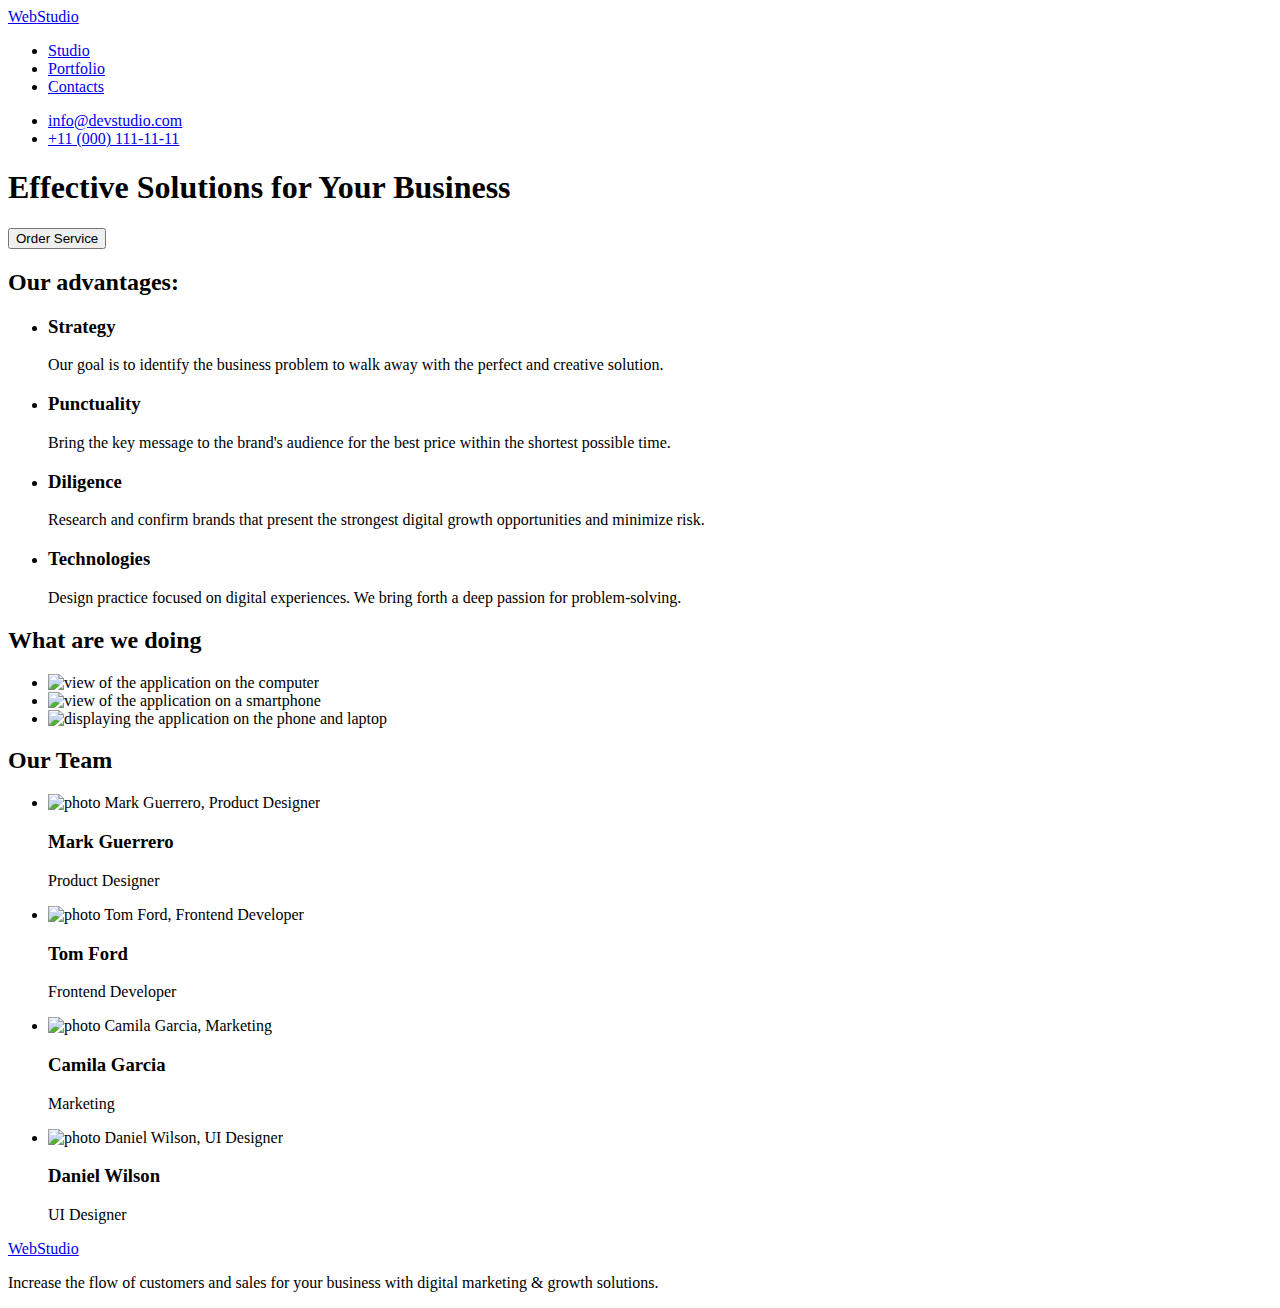
==== index.html @ 9c66ba85 "Add files via upload" ====
<!DOCTYPE html>
<html lang="en">
  <head>
    <meta charset="UTF-8" />
    <meta http-equiv="X-UA-Compatible" content="IE=edge" />
    <meta name="viewport" content="width=device-width, initial-scale=1.0" />
    <title>Studio</title>
    <link
      href="https://fonts.googleapis.com/css2?family=Raleway:wght@800&family=Roboto:wght@400;500;700;900&display=swap"
      rel="stylesheet"
    />
    <link
      rel="stylesheet"
      href="https://cdnjs.cloudflare.com/ajax/libs/modern-normalize/1.1.0/modern-normalize.min.css"
      integrity="sha512-wpPYUAdjBVSE4KJnH1VR1HeZfpl1ub8YT/NKx4PuQ5NmX2tKuGu6U/JRp5y+Y8XG2tV+wKQpNHVUX03MfMFn9Q=="
      crossorigin="anonymous"
      referrerpolicy="no-referrer"
    />
    <link rel="stylesheet" href="./css/styles.css" />
  </head>
  <body class="primary-style">
    <header>
      <div class="container">
        <nav class="navigation-style">
          <a href="./index.html">
            <span class="logo-web">Web</span><span class="logo-studio">Studio</span></a
          >
          <ul class="nav-transition list">
            <li class="item">
              <a class="transition" href="./index.html">Studio</a>
            </li>
            <li class="item">
              <a class="transition" href="./portfolio.html">Portfolio</a>
            </li>
            <li class="item">
              <a class="transition" href="#">Contacts</a>
            </li>
          </ul>
        </nav>
        <ul class="contacts-style-item">
          <li class="list item">
            <a class="contacts" href="mailto:info@devstudio.com">info@devstudio.com</a>
          </li>
          <li class="list item">
            <a class="contacts" href="tel:+11(000)111-11-11">+11 (000) 111-11-11</a>
          </li>
        </ul>
      </div>
      <div class="header-shadow"></div>
    </header>
    <main>
      <section class="hero">
        <div class="container-hero">
          <h1 class="hero-text">Effective Solutions for Your Business</h1>
          <button class="hero-order" type="button">Order Service</button>
        </div>
      </section>
      <section class="advantages-style">
        <div class="container">
          <h2 class="visually-hidden">Our advantages:</h2>
          <ul class="list advantages-item">
            <li class="item">
              <h3 class="advantages-headline item">Strategy</h3>
              <p class="advantages-text item">
                Our goal is to identify the business problem to walk away with the perfect and
                creative solution.
              </p>
            </li>
            <li class="item">
              <h3 class="advantages-headline item">Punctuality</h3>
              <p class="advantages-text item">
                Bring the key message to the brand's audience for the best price within the shortest
                possible time.
              </p>
            </li>
            <li class="item">
              <h3 class="advantages-headline">Diligence</h3>
              <p class="advantages-text">
                Research and confirm brands that present the strongest digital growth opportunities
                and minimize risk.
              </p>
            </li>
            <li class="item">
              <h3 class="advantages-headline">Technologies</h3>
              <p class="advantages-text">
                Design practice focused on digital experiences. We bring forth a deep passion for
                problem-solving.
              </p>
            </li>
          </ul>
        </div>
      </section>
      <section class="profile">
        <div class="container">
            <h2 class="job-profile">What are we doing</h2>
          <ul class="list job-profile-img">
            <li class="item">
              <img
                src="./img/mac.jpg"
                alt="view of the application on the computer"
                width="360"
                height="300"
              />
            </li>
            <li class="item">
              <img
                src="./img/phone.jpg"
                alt="view of the application on a smartphone"
                width="360"
                height="300"
              />
            </li>
            <li>
              <img
                src="./img/laptop-and-phone.jpg"
                alt="displaying the application on the phone and laptop"
                width="360"
                height="300"
              />
            </li>
          </ul>
        </div>
      </section>
      <section class="section-teem-workers">
        <div class="container">
          <h2 class="teem-workers">Our Team</h2>
          <ul class="list teem-workers-flex">
            <li class="workers-bg-color">
              <img
                src="./img/mark-guerrero-photo.jpg"
                alt="photo Mark Guerrero, Product Designer"
                width="264"
                height="260"
              />
              <div class="workers-data">
              <h3 class="workers">Mark Guerrero</h3>
              <p class="position-workers">Product Designer</p>
              </div>
            </li>
            
            <li class="workers-bg-color">
              <img
                src="./img/tom-ford-photo.jpg"
                alt="photo Tom Ford, Frontend Developer"
                width="264"
                height="260"
              />
              <div class="workers-data">
              <h3 class="workers">Tom Ford</h3>
              <p class="position-workers">Frontend Developer</p>
              </div>
            </li>
            <li class="workers-bg-color">
              <img
                src="./img/camila-garcia-photo.jpg"
                alt="photo Camila Garcia, Marketing"
                width="264"
                height="260"
              />
              <div class="workers-data">
              <h3 class="workers">Camila Garcia</h3>
              <p class="position-workers">Marketing</p>
              </div>
            </li>
            <li class="workers-bg-color">
              <img
                src="./img/daniel-wilson-photo.jpg"
                alt="photo Daniel Wilson, UI Designer"
                width="264"
                height="260"
              />
              <div class="workers-data">
              <h3 class="workers">Daniel Wilson</h3>
              <p class="position-workers">UI Designer</p>
              </div>
            </li>
          </ul>
        </div>
      </section>
    </main>
    <footer class="end-page">
      <a href="./index.html">
        <span class="logo-web">Web</span><span class="logo-studio-end-page">Studio</span></a
      >
      <p class="end-page-text">
        Increase the flow of customers and sales for your business with digital marketing & growth
        solutions.
      </p>
    </footer>
  </body>
</html>
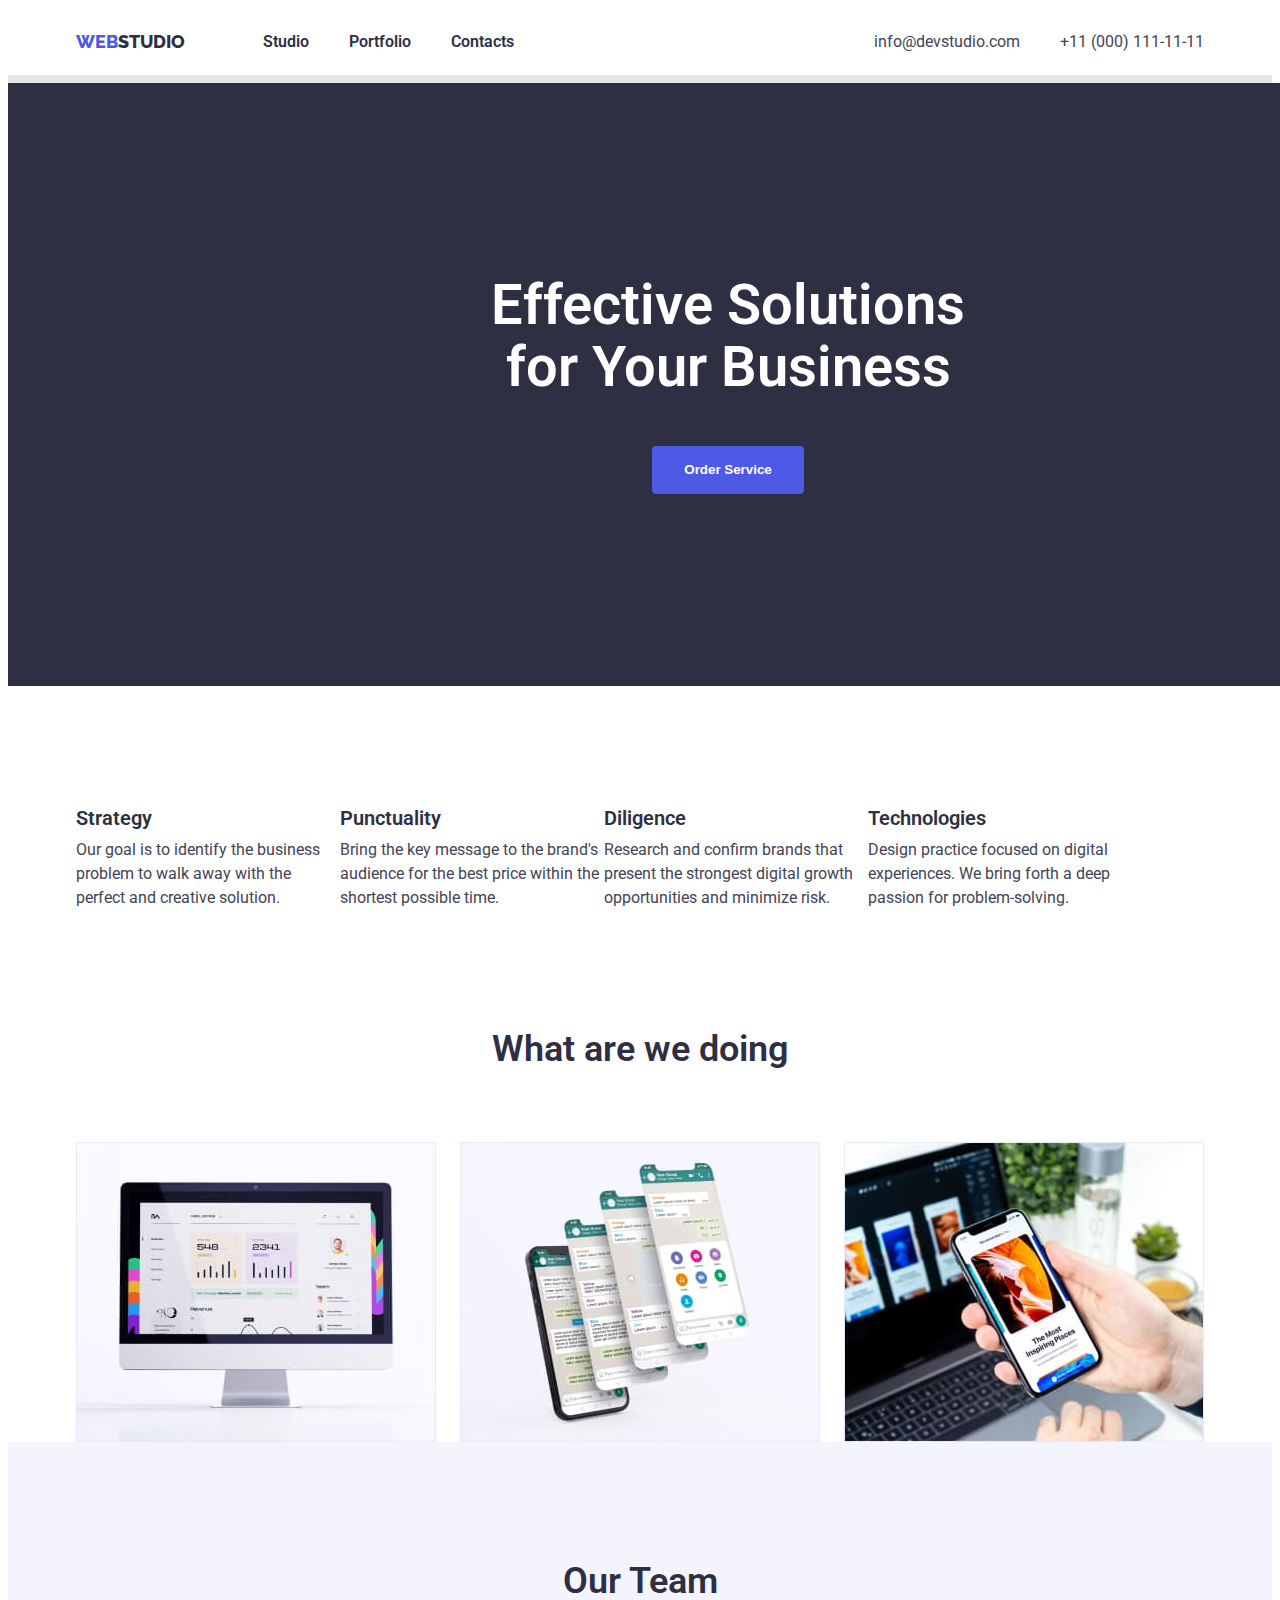
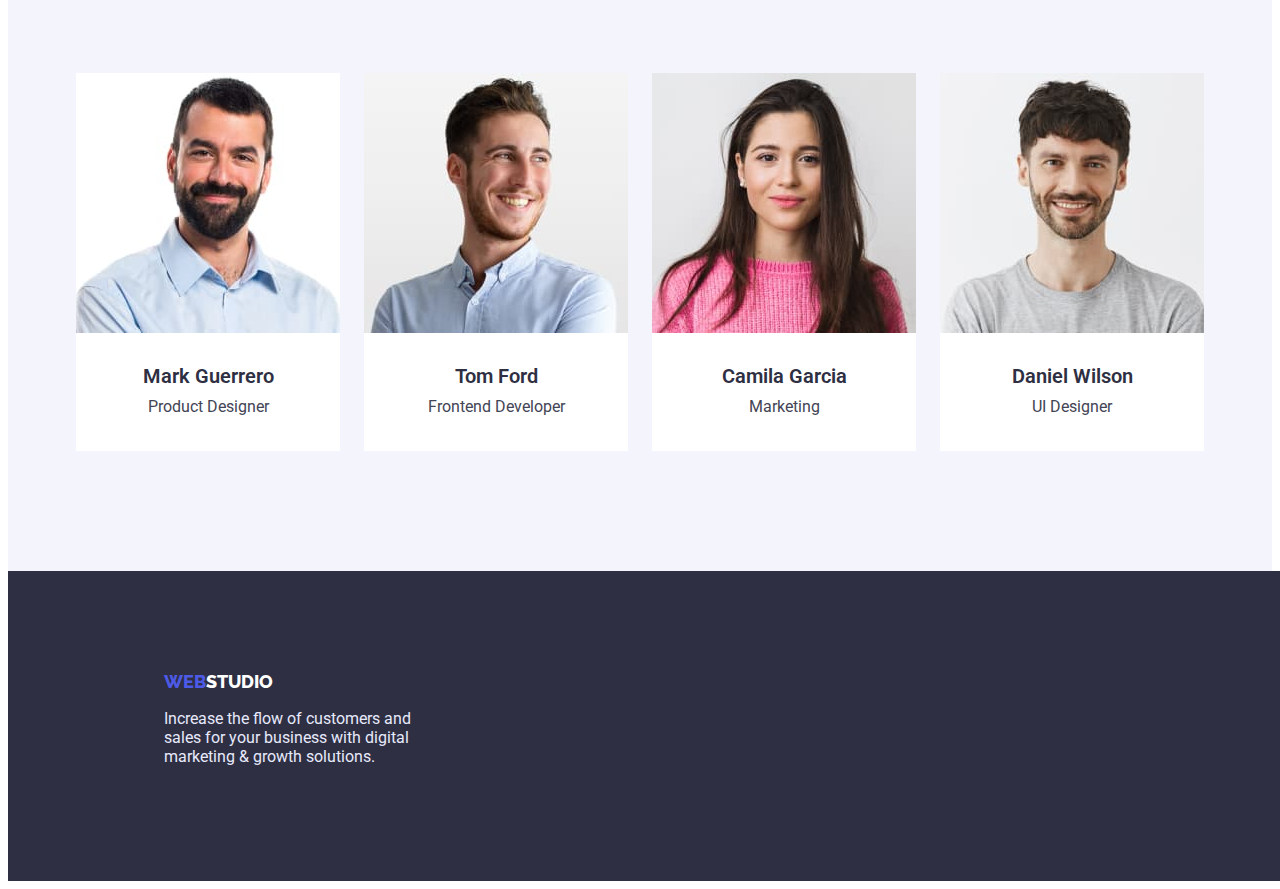
==== commit ab497ed7: "Переносить class="header-shadow в header" ====
--- a/index.html
+++ b/index.html
@@ -19,7 +19,7 @@
     <link rel="stylesheet" href="./css/styles.css" />
   </head>
   <body class="primary-style">
-    <header>
+    <header class="header-shadow">
       <div class="container">
         <nav class="navigation-style">
           <a href="./index.html">
--- a/css/styles.css
+++ b/css/styles.css
@@ -0,0 +1,419 @@
+/* COLORS */
+    /* IRIS, Primary Brand (CTAs Focused Active states Links) #4D5AE5*/
+    /* Navy blue, Dark,(Overlays Shadows Headings) #2E2F42*/
+    /* GREEN, Success (Valid fields Success messages) #31D0AA */
+    /* SLATE, Text (Body text) #434455 */
+    /* LIGHT SLATE, Subtle Text (Helper text Deemphasized text) #8E8F99*/
+    /* cornflower, Accent (Accent color Hairlines Subtle backgrounds) #E7E9FC*/
+    /* CLOUD, Light (Light mode backgrounds Light mode Dialogs/alerts) F4F4FD */
+    /* body color #434455 */
+
+*,
+*::before,
+*::after {
+    box-sizing: border-box;
+
+}
+
+    
+    /* root colors  */
+    :root {
+    --irish: #4D5AE5; --navyblue: #2E2F42; --success: #31D0AA; 
+    --slate: #434455; --lightsate: #8E8F99; --cornflower: #E7E9FC;
+    --clode: #F4F4FD; --body: #434455; --body-bg-color: #ffffff; 
+    --button-hero-tc: #ffffff; --button-hero-active: #404BBF; 
+    --border-button-shadow: #E5E5E5;
+}
+
+/* toot font size */
+
+/* fonts */
+/* Primary-font "Roboto";, secondary-font - "Raleway" */
+:root {
+    --Primary-font: "Roboto";
+    --secondary-font: "Raleway";
+}
+a {
+    text-decoration: none;
+}
+
+h1,
+h2,
+h3,
+h4,
+h5,
+h6,
+p {
+    margin: 0;
+}
+
+img {
+    display: block;
+}
+
+.primary-style {
+    font-family: "Roboto", sans-serif;
+    background-color: var(--body-bg-color);
+    color: var(--body);   
+    font-weight: 400;
+}
+
+
+.list {
+    margin: 0;
+    padding: 0;
+    list-style: none;
+    text-decoration: none;
+}
+
+.container {
+    margin-left: auto;
+    margin-right: auto;
+    padding-left: 15px;
+    padding-right: 15px;
+    width: 1158px;
+
+}
+
+
+.logo-web {
+    text-transform: uppercase;
+    font-family: "Raleway", sans-serif;
+    color: var(--irish);
+    font-weight: 800;
+    font-size: 18px;
+    line-height: 1.2;
+}
+
+.logo-studio {
+    text-transform: uppercase;
+    color: var(--navyblue);
+    font-family: "Raleway", sans-serif;
+    font-weight: 800;
+    font-size: 18px;
+    line-height: 1.2;
+}
+
+header .container {
+    display: flex;
+    align-items: center;
+}
+
+.navigation-style {
+    display: flex;
+    align-items: center;
+    justify-content: left;
+}
+
+.header-shadow {
+    border-bottom: 4px solid var(--border-button-shadow);
+}
+.nav-transition {
+    display: flex;
+    margin-left: 78px;
+}
+
+.nav-transition .item+ .item {
+    margin-left: 40px;
+}
+
+.navigation-style {
+    color: var(--navyblue);
+    font: var(--Primary-fon), sans-serif;
+    font-weight: 600;
+    font-size: 16px
+}
+
+.navigation-style .transition {
+    display: block;
+    padding-top: 24px;
+    padding-bottom: 24px;
+    color: var(--navyblue);
+}
+
+.navigation-style .transition:hover,
+.navigation-style .transition:focus
+{ color: var(--slate);
+}
+
+.navigation-style .transition:active {
+    color: var(--irish);
+}
+
+.contacts {
+    color: var(--slate);
+    font-weight: 400;
+    font-size: 16px;
+    line-height: 1.5;
+    padding: 0;
+}
+
+.contacts:hover,
+.contacts:focus
+{ color: var(--irish);
+}
+
+.contacts-style-item {
+    display: flex;
+    padding-left: 0;
+    margin-left: auto;
+}
+
+.contacts-style-item .item+ .item {
+    margin-left: 40px;
+}
+
+/* main */
+
+.container-hero {
+    margin-left: auto;
+    margin-right: auto;
+    text-align: center;
+    padding: 192px 474px 291px;
+    background-color: var(--navyblue);
+    width: 1440px;
+    height: 603px;
+    top: 72px;
+}
+.hero-text {
+    color: var(--body-bg-color);
+    font-weight: 600;
+    font-size: 56px;
+    line-height: 1.1;
+    margin-bottom: 48px;
+}
+
+.visually-hidden { 
+    position: absolute; white-space: nowrap; width: 1px; height: 1px; overflow: hidden; border: 0; padding: 0; clip: rect(0 0 0 0); clip-path: inset(50%); margin: -1px; }
+
+.hero-order {
+    background-color: var(--irish);
+    color: var(--button-hero-tc);
+    font-weight: 600;
+    line-height: 1.2;
+    border-radius: 4px;
+    cursor: pointer;
+    border: none;
+    padding: 16px 32px;
+}
+
+.hero-order:hover,
+.hero-order:focus
+{
+    background-color: var(--button-hero-active);
+        color: var(--button-hero-tc);
+}
+
+.hero-order:active {
+    background-color: var(--button-hero-active);
+}
+
+
+/* advantages */
+
+.advantages-headline {
+    color: var(--navyblue);
+    font-weight: 600;
+    font-size: 20px;
+    line-height: 1.2;
+    margin-bottom: 8px;
+}
+
+.advantages-text{
+    color: var(--slate);
+    font-weight: 400;
+    font-size: 16px;
+    line-height: 1.5;
+}
+
+.advantages-item {
+    display: flex;
+    flex-wrap: wrap;
+    margin-top: 120px;
+    margin-bottom: 120px;
+}
+
+.advantages-item> .item {
+    flex-basis: calc((100%-72px) / 4)
+    /* margin-left: 24px; */
+}
+
+    /* text-align: center;
+    margin-left: 15px;
+    margin-top: 120px;
+    display: flex;
+    width: 264px; */
+
+    .advantages-item .item {
+    width: 264px
+}
+
+
+/* job-profile */
+
+.profile {
+    margin-top: 120px;
+}
+
+.job-profile {
+    color: var(--navyblue);
+    font-weight: 600;
+    font-size: 36px;
+    line-height: 1.1;
+    text-align: center;
+}
+
+.job-profile-img {
+    display: flex;
+    margin-top: 72px;
+    gap: 24px;
+}
+
+.job-profile-img .item {
+    flex-basis: calc((100% - 48px) / 3);
+}
+
+.section-teem-workers {
+    background-color: var(--clode);
+    padding-top: 120px;
+
+}
+
+.teem-workers {
+    color: var(--navyblue);
+    font-weight: 600;
+    font-size: 36px;
+    line-height: 1.1;
+    text-align: center;
+
+}
+
+.workers {
+    color: var(--navyblue);
+    font-weight: 600;
+    font-size: 20px;
+    line-height: 1.1;
+}
+
+.workers-bg-color {
+    background-color: var(--body-bg-color);
+}
+
+.position-workers {
+    color: var(--slate);
+    font-size: 16px;
+    line-height: 1.5;
+    margin-top: 8px;
+}
+
+.workers-data {
+    padding: 32px 16px;
+    text-align: center;
+}
+.teem-workers-flex {
+    display: flex;
+    gap: 24px;
+    margin-top: 72px;
+    padding-bottom: 120px;
+}
+
+/* portfolio */
+
+.button-flex {
+    display: flex;
+    gap: 24px;
+    justify-content: center;
+    padding-top: 96px;
+    padding: 72px;
+}
+
+.filter {
+    font-family: var(--Primary-font);
+    color: var(--irish);
+    background-color: var(--clode);
+    font-weight: 600;
+    font-size: 16px;
+    line-height: 1.5;
+    cursor: pointer;
+    display: inline-block;
+    border-radius: 4px;
+    padding: 12px 24px;
+    min-width: auto;
+    text-align: center;
+    border: none;
+}
+
+.filter:hover,
+.filter:focus {
+    background-color: var(--irish);
+    color: var(--button-hero-tc);
+    border-bottom: 2px solid var(--border-button-shadow);
+}
+
+.portfolio-name {
+    color: var(--navyblue);
+    font-weight: 600;
+    font-size: 20px;
+    line-height: 1.2;
+}
+
+.portfolio-comment {
+    color: var(--slate);
+    font-size: 16px;
+    line-height: 1.5;
+    margin-top: 8px;
+}
+
+.card-text {
+    padding-top: 32px;
+    margin-bottom: 32px;
+    padding-left: 16px; 
+    border-left: 2px solid var(--border-button-shadow);
+    border-bottom: 2px solid var(--border-button-shadow);
+    border-right: 2px solid var(--border-button-shadow);
+}
+
+
+.portfolio-flex {
+    display: flex;
+    flex-wrap: wrap;
+    margin-left: -24px;
+    margin-top: -48px;
+
+}
+
+.portfolio-flex> .card {
+    flex-basis: calc(100% / 3 - 24px);
+    margin-left: 24px;
+    margin-top: 48px;
+
+}
+
+
+/* footer */
+.end-page {
+    margin-left: auto;
+    margin-right: auto;
+    padding-left: 156px;
+    padding-top: 100px;
+    background-color: var(--navyblue);
+    height: 310px;
+    width: 1440px;
+
+}
+
+.logo-studio-end-page {
+    text-transform: uppercase;
+    color: var(--button-hero-tc);
+    font-family: "Raleway", sans-serif;
+    font-weight: 800;
+    font-size: 18px;
+    line-height: 1.2;
+}
+.end-page-text {
+    color: var(--cornflower);
+    Font-size: 16px;
+    line-height: 1.2;
+    padding-top: 16px;
+    padding-right: 1020px;
+}
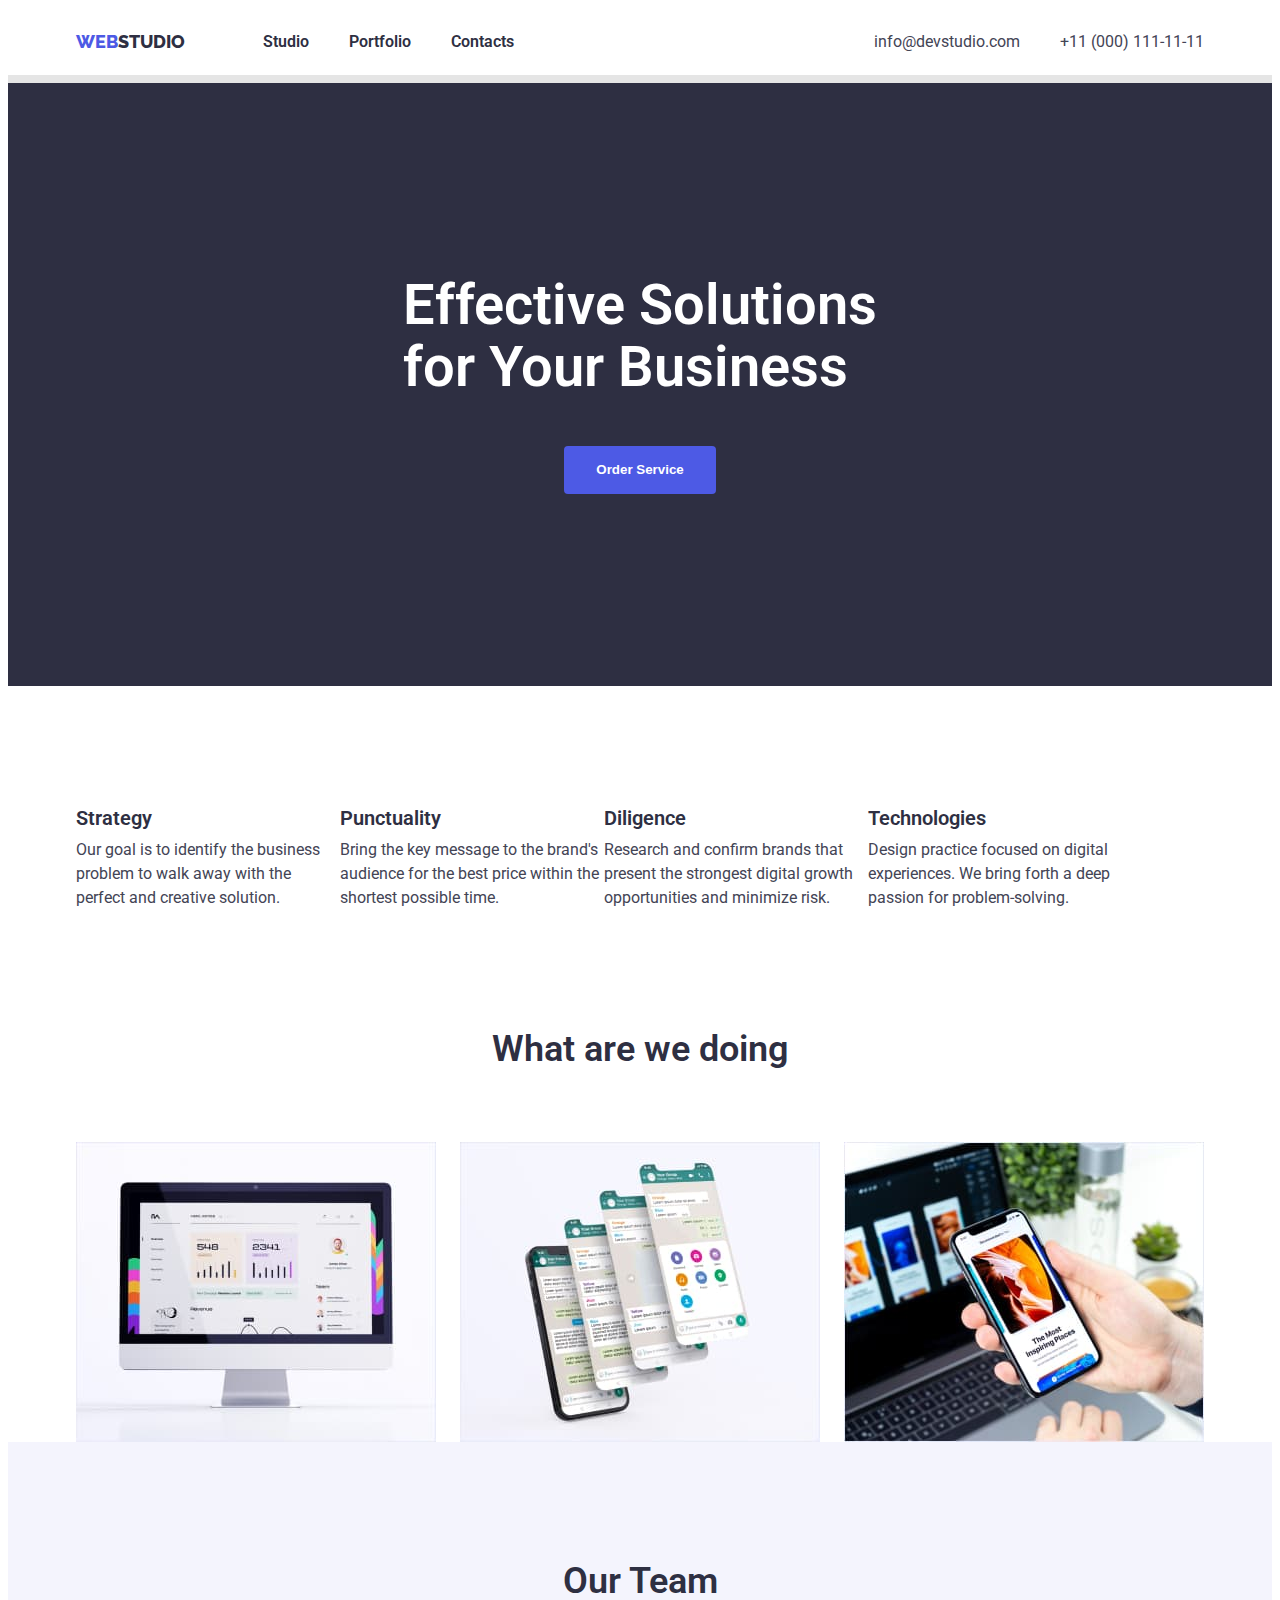
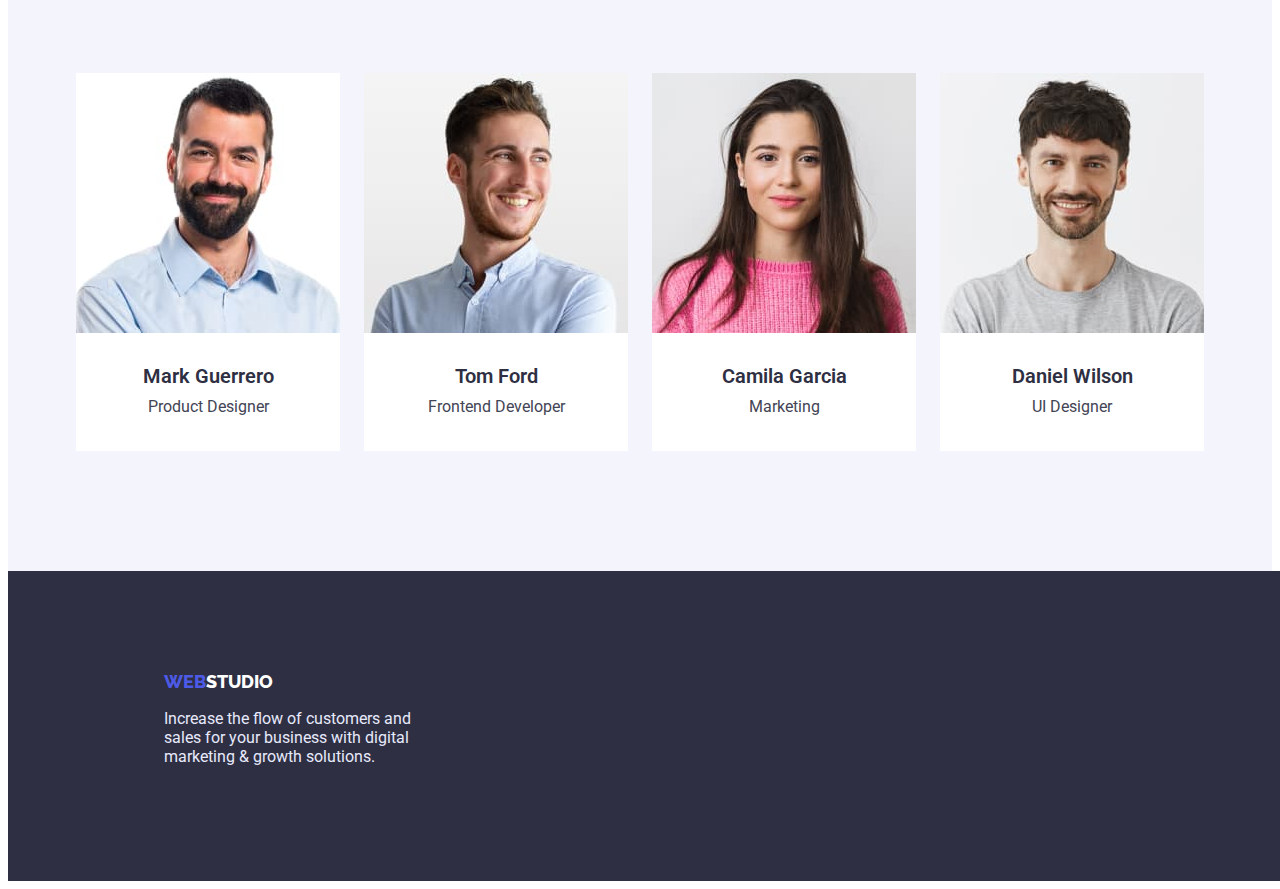
==== commit b888aabf: "Змінює стилі секції хіроу згідно зауважень" ====
--- a/index.html
+++ b/index.html
@@ -50,10 +50,8 @@
     </header>
     <main>
       <section class="hero">
-        <div class="container-hero">
-          <h1 class="hero-text">Effective Solutions for Your Business</h1>
-          <button class="hero-order" type="button">Order Service</button>
-        </div>
+        <h1 class="hero-text">Effective Solutions for Your Business</h1>
+        <button class="hero-order" type="button">Order Service</button>
       </section>
       <section class="advantages-style">
         <div class="container">
@@ -92,7 +90,7 @@
       </section>
       <section class="profile">
         <div class="container">
-            <h2 class="job-profile">What are we doing</h2>
+          <h2 class="job-profile">What are we doing</h2>
           <ul class="list job-profile-img">
             <li class="item">
               <img
@@ -133,11 +131,11 @@
                 height="260"
               />
               <div class="workers-data">
-              <h3 class="workers">Mark Guerrero</h3>
-              <p class="position-workers">Product Designer</p>
+                <h3 class="workers">Mark Guerrero</h3>
+                <p class="position-workers">Product Designer</p>
               </div>
             </li>
-            
+
             <li class="workers-bg-color">
               <img
                 src="./img/tom-ford-photo.jpg"
@@ -146,8 +144,8 @@
                 height="260"
               />
               <div class="workers-data">
-              <h3 class="workers">Tom Ford</h3>
-              <p class="position-workers">Frontend Developer</p>
+                <h3 class="workers">Tom Ford</h3>
+                <p class="position-workers">Frontend Developer</p>
               </div>
             </li>
             <li class="workers-bg-color">
@@ -158,8 +156,8 @@
                 height="260"
               />
               <div class="workers-data">
-              <h3 class="workers">Camila Garcia</h3>
-              <p class="position-workers">Marketing</p>
+                <h3 class="workers">Camila Garcia</h3>
+                <p class="position-workers">Marketing</p>
               </div>
             </li>
             <li class="workers-bg-color">
@@ -170,8 +168,8 @@
                 height="260"
               />
               <div class="workers-data">
-              <h3 class="workers">Daniel Wilson</h3>
-              <p class="position-workers">UI Designer</p>
+                <h3 class="workers">Daniel Wilson</h3>
+                <p class="position-workers">UI Designer</p>
               </div>
             </li>
           </ul>
--- a/css/styles.css
+++ b/css/styles.css
@@ -164,29 +164,23 @@
 }
 
 /* main */
-
-.container-hero {
-    margin-left: auto;
-    margin-right: auto;
-    text-align: center;
-    padding: 192px 474px 291px;
+.hero {
+    padding-top: 192px;
+    padding-bottom: 192px;
     background-color: var(--navyblue);
-    width: 1440px;
-    height: 603px;
-    top: 72px;
-}
+}
+
 .hero-text {
     color: var(--body-bg-color);
     font-weight: 600;
     font-size: 56px;
     line-height: 1.1;
-    margin-bottom: 48px;
-}
-
-.visually-hidden { 
-    position: absolute; white-space: nowrap; width: 1px; height: 1px; overflow: hidden; border: 0; padding: 0; clip: rect(0 0 0 0); clip-path: inset(50%); margin: -1px; }
+    max-width: 474px;
+    margin: 0 auto;
+}
 
 .hero-order {
+    display: block;
     background-color: var(--irish);
     color: var(--button-hero-tc);
     font-weight: 600;
@@ -195,13 +189,16 @@
     cursor: pointer;
     border: none;
     padding: 16px 32px;
+    max-width: 635px;
+    margin: 0 auto;
+    margin-top: 48px;
 }
 
 .hero-order:hover,
 .hero-order:focus
 {
     background-color: var(--button-hero-active);
-        color: var(--button-hero-tc);
+    color: var(--button-hero-tc);
 }
 
 .hero-order:active {
@@ -210,6 +207,9 @@
 
 
 /* advantages */
+.visually-hidden { 
+    position: absolute; white-space: nowrap; width: 1px; height: 1px; overflow: hidden; border: 0; padding: 0; clip: rect(0 0 0 0); clip-path: inset(50%); margin: -1px; }
+
 
 .advantages-headline {
     color: var(--navyblue);
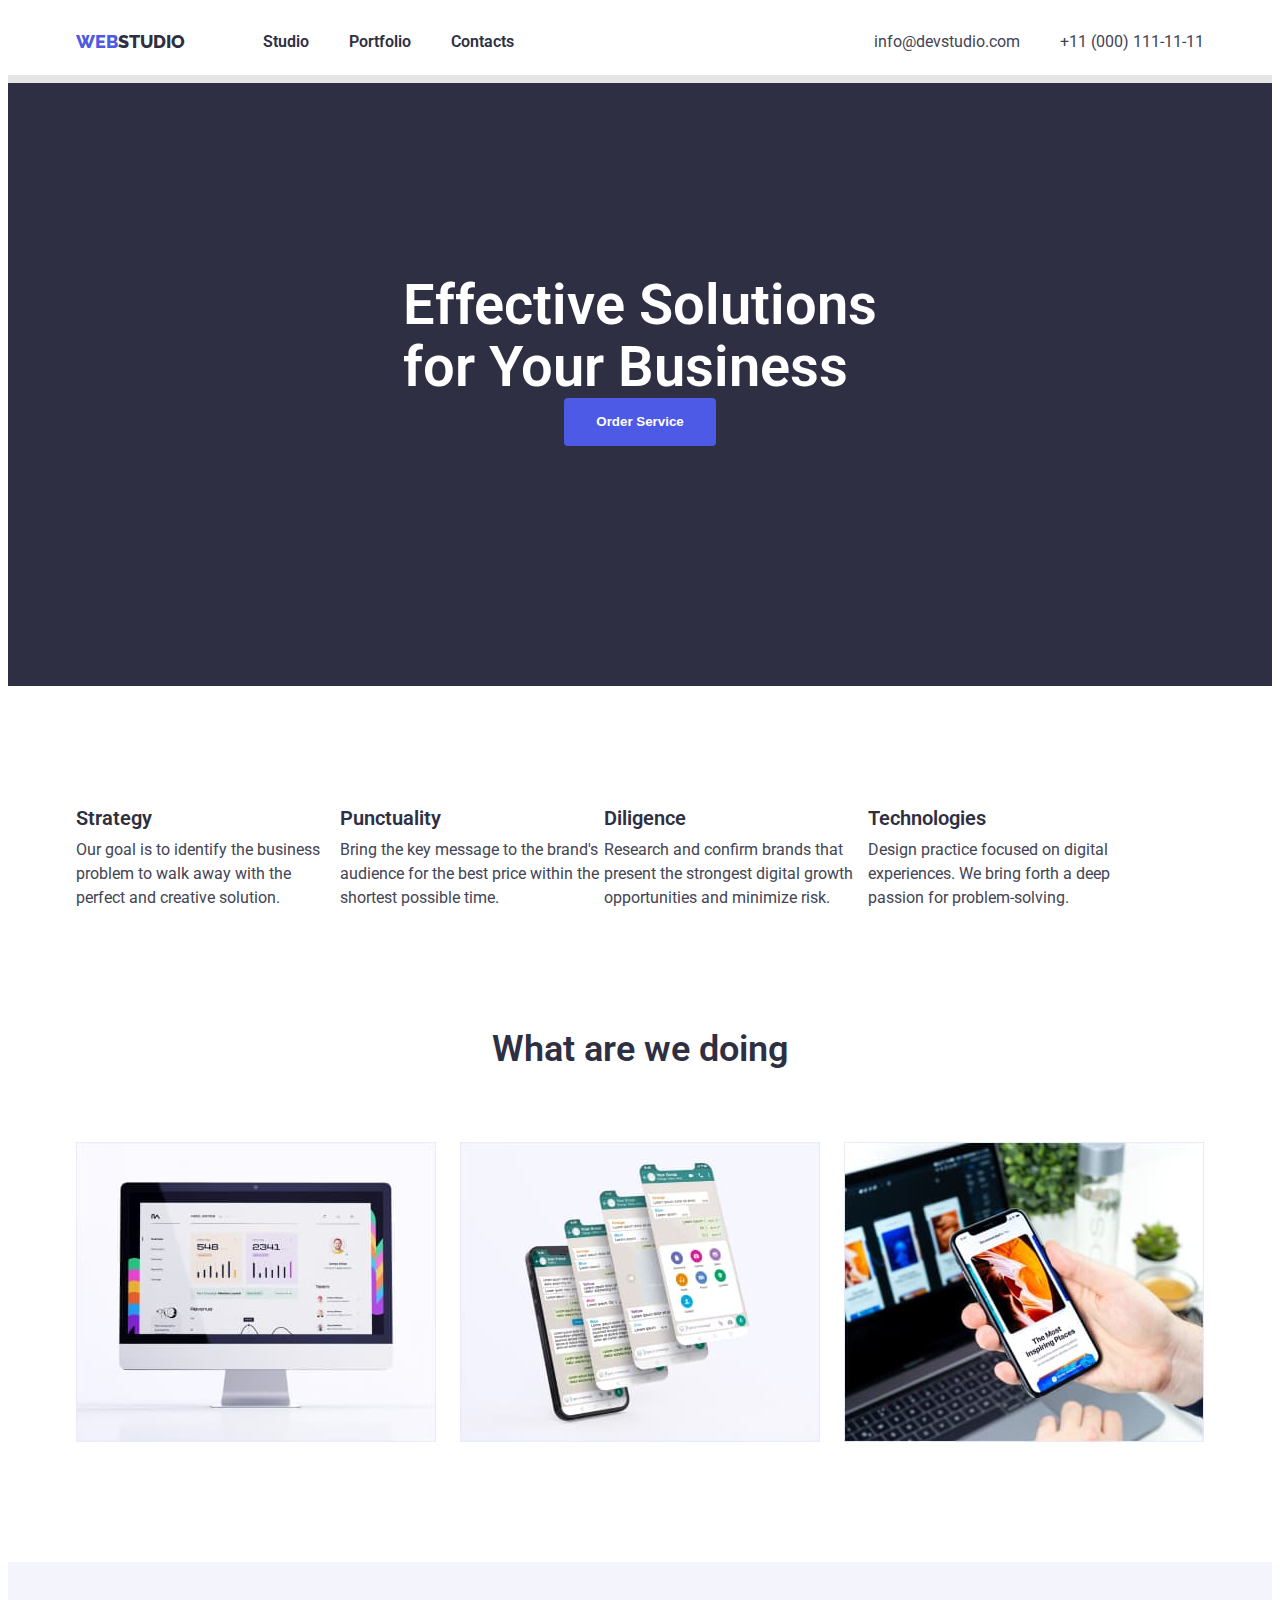
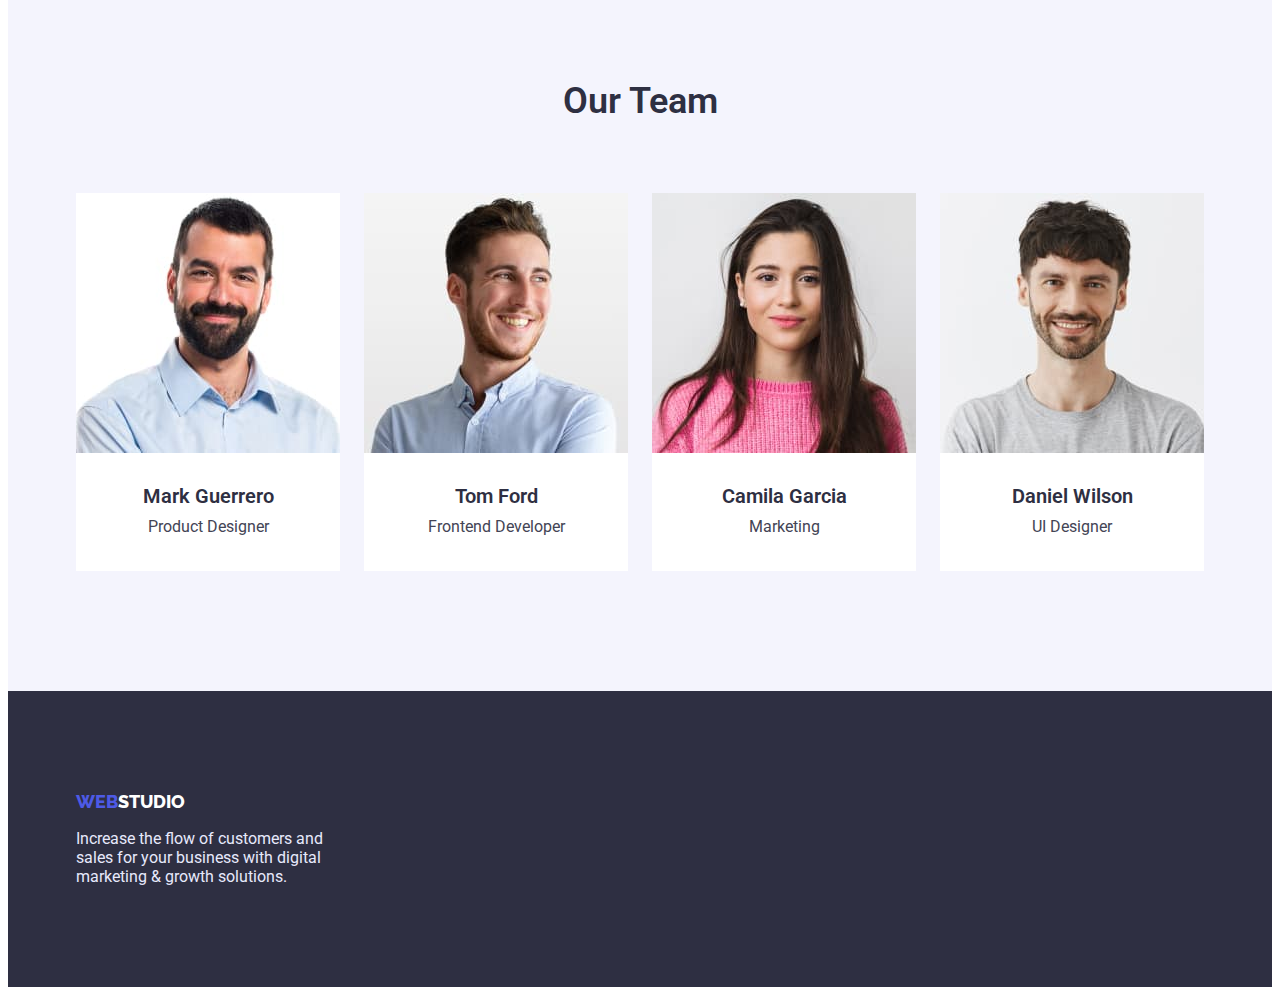
==== commit 27ae89b1: "Корегує усі відступи окрім текстів блоку advantages" ====
--- a/index.html
+++ b/index.html
@@ -177,6 +177,7 @@
       </section>
     </main>
     <footer class="end-page">
+      <div class="container">
       <a href="./index.html">
         <span class="logo-web">Web</span><span class="logo-studio-end-page">Studio</span></a
       >
@@ -184,6 +185,7 @@
         Increase the flow of customers and sales for your business with digital marketing & growth
         solutions.
       </p>
+      </div>
     </footer>
   </body>
 </html>
--- a/css/styles.css
+++ b/css/styles.css
@@ -177,6 +177,7 @@
     line-height: 1.1;
     max-width: 474px;
     margin: 0 auto;
+
 }
 
 .hero-order {
@@ -191,7 +192,7 @@
     padding: 16px 32px;
     max-width: 635px;
     margin: 0 auto;
-    margin-top: 48px;
+    margin-bottom: 48px;
 }
 
 .hero-order:hover,
@@ -210,7 +211,10 @@
 .visually-hidden { 
     position: absolute; white-space: nowrap; width: 1px; height: 1px; overflow: hidden; border: 0; padding: 0; clip: rect(0 0 0 0); clip-path: inset(50%); margin: -1px; }
 
-
+.advantages-style {
+    padding-top: 120px;
+    padding-bottom: 120px;
+}
 .advantages-headline {
     color: var(--navyblue);
     font-weight: 600;
@@ -229,30 +233,17 @@
 .advantages-item {
     display: flex;
     flex-wrap: wrap;
-    margin-top: 120px;
-    margin-bottom: 120px;
-}
-
-.advantages-item> .item {
-    flex-basis: calc((100%-72px) / 4)
-    /* margin-left: 24px; */
-}
-
-    /* text-align: center;
-    margin-left: 15px;
-    margin-top: 120px;
-    display: flex;
-    width: 264px; */
-
-    .advantages-item .item {
-    width: 264px
-}
-
+}
+
+
+.advantages-item .item {
+    flex-basis: calc((100% - 72px) / 4);
+}
 
 /* job-profile */
 
 .profile {
-    margin-top: 120px;
+    padding-bottom: 120px;
 }
 
 .job-profile {
@@ -276,7 +267,7 @@
 .section-teem-workers {
     background-color: var(--clode);
     padding-top: 120px;
-
+    padding-bottom: 120px;
 }
 
 .teem-workers {
@@ -314,7 +305,7 @@
     display: flex;
     gap: 24px;
     margin-top: 72px;
-    padding-bottom: 120px;
+
 }
 
 /* portfolio */
@@ -392,13 +383,9 @@
 
 /* footer */
 .end-page {
-    margin-left: auto;
-    margin-right: auto;
-    padding-left: 156px;
+    background-color: var(--navyblue);
     padding-top: 100px;
-    background-color: var(--navyblue);
-    height: 310px;
-    width: 1440px;
+    padding-bottom: 100px;
 
 }
 
@@ -414,6 +401,7 @@
     color: var(--cornflower);
     Font-size: 16px;
     line-height: 1.2;
-    padding-top: 16px;
-    padding-right: 1020px;
-}
+    margin-top: 16px;
+    max-width: 264px;
+
+}
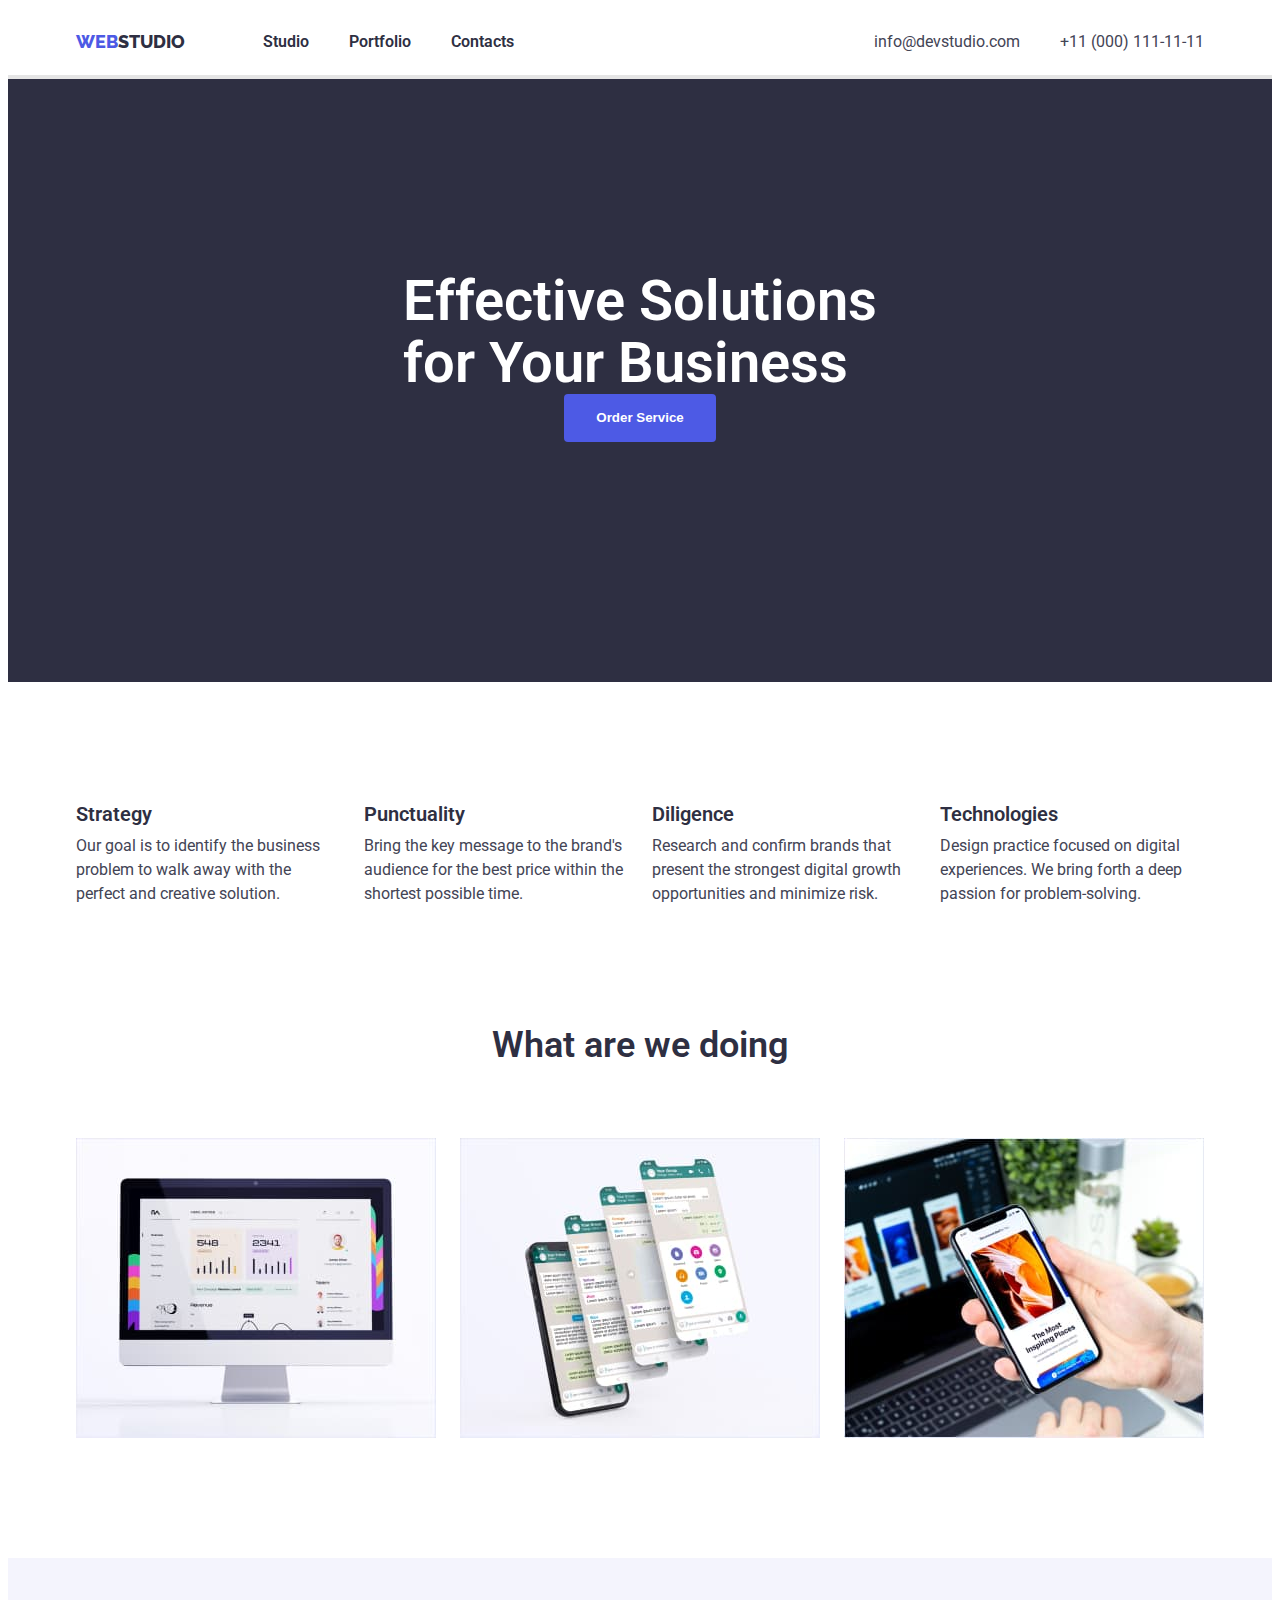
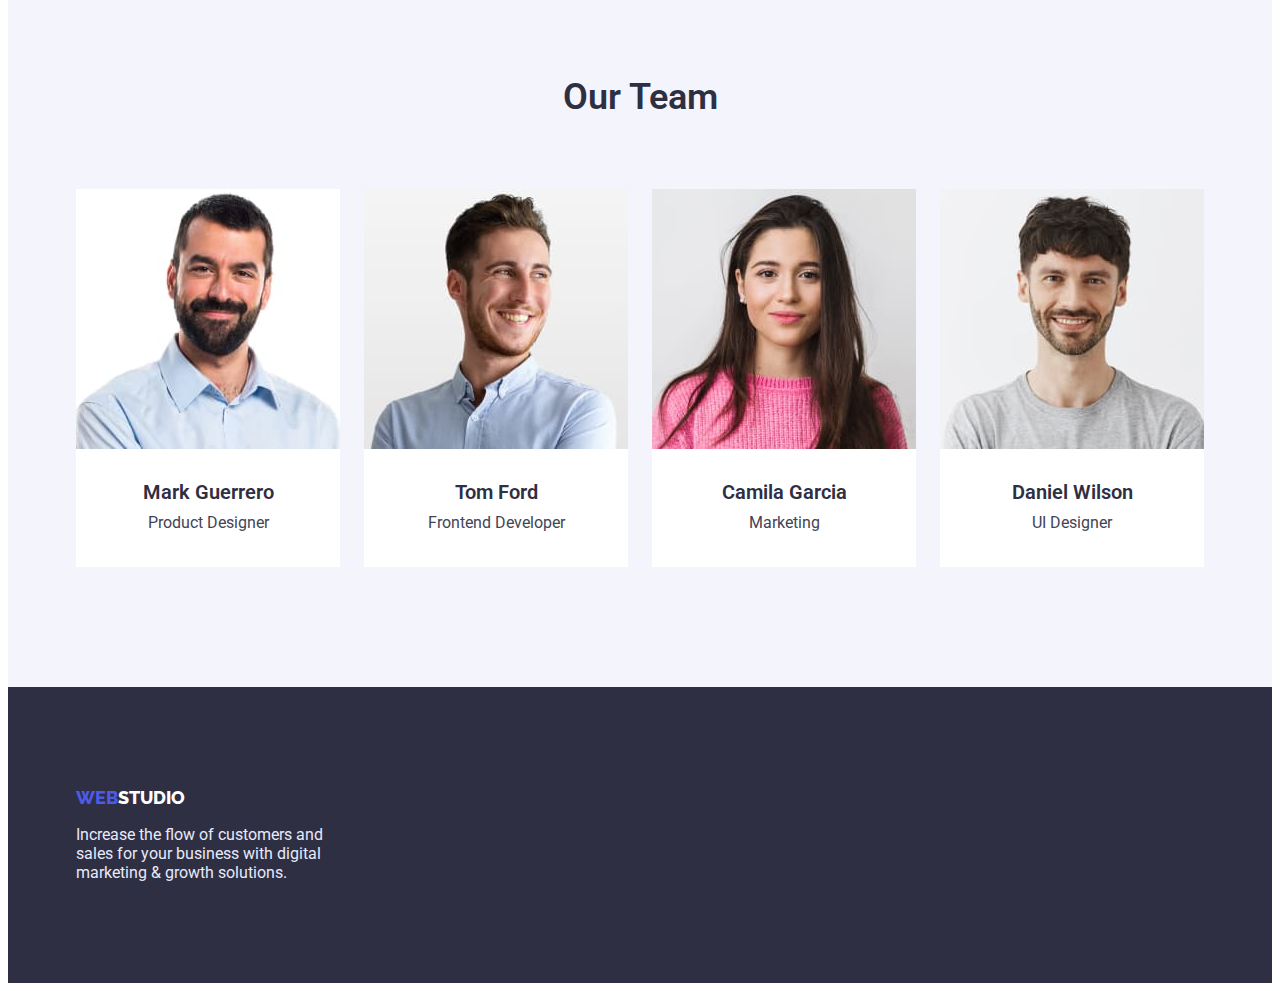
==== commit 118f8a6c: "Корегує розташування advantages-item" ====
--- a/index.html
+++ b/index.html
@@ -46,7 +46,6 @@
           </li>
         </ul>
       </div>
-      <div class="header-shadow"></div>
     </header>
     <main>
       <section class="hero">
@@ -58,15 +57,15 @@
           <h2 class="visually-hidden">Our advantages:</h2>
           <ul class="list advantages-item">
             <li class="item">
-              <h3 class="advantages-headline item">Strategy</h3>
-              <p class="advantages-text item">
+              <h3 class="advantages-headline">Strategy</h3>
+              <p class="advantages-text">
                 Our goal is to identify the business problem to walk away with the perfect and
                 creative solution.
               </p>
             </li>
             <li class="item">
-              <h3 class="advantages-headline item">Punctuality</h3>
-              <p class="advantages-text item">
+              <h3 class="advantages-headline">Punctuality</h3>
+              <p class="advantages-text">
                 Bring the key message to the brand's audience for the best price within the shortest
                 possible time.
               </p>
@@ -178,13 +177,13 @@
     </main>
     <footer class="end-page">
       <div class="container">
-      <a href="./index.html">
-        <span class="logo-web">Web</span><span class="logo-studio-end-page">Studio</span></a
-      >
-      <p class="end-page-text">
-        Increase the flow of customers and sales for your business with digital marketing & growth
-        solutions.
-      </p>
+        <a href="./index.html">
+          <span class="logo-web">Web</span><span class="logo-studio-end-page">Studio</span></a
+        >
+        <p class="end-page-text">
+          Increase the flow of customers and sales for your business with digital marketing & growth
+          solutions.
+        </p>
       </div>
     </footer>
   </body>
--- a/css/styles.css
+++ b/css/styles.css
@@ -233,6 +233,7 @@
 .advantages-item {
     display: flex;
     flex-wrap: wrap;
+    gap: 24px;;
 }
 
 
@@ -310,12 +311,17 @@
 
 /* portfolio */
 
+.portfolio-style {
+    padding-top: 96px;
+    padding-bottom: 120px;
+}
+
 .button-flex {
     display: flex;
     gap: 24px;
     justify-content: center;
-    padding-top: 96px;
-    padding: 72px;
+    margin-bottom: 72px;
+
 }
 
 .filter {
@@ -357,7 +363,7 @@
 
 .card-text {
     padding-top: 32px;
-    margin-bottom: 32px;
+    padding -bottom: 32px;
     padding-left: 16px; 
     border-left: 2px solid var(--border-button-shadow);
     border-bottom: 2px solid var(--border-button-shadow);
@@ -374,7 +380,6 @@
 }
 
 .portfolio-flex> .card {
-    flex-basis: calc(100% / 3 - 24px);
     margin-left: 24px;
     margin-top: 48px;
 
